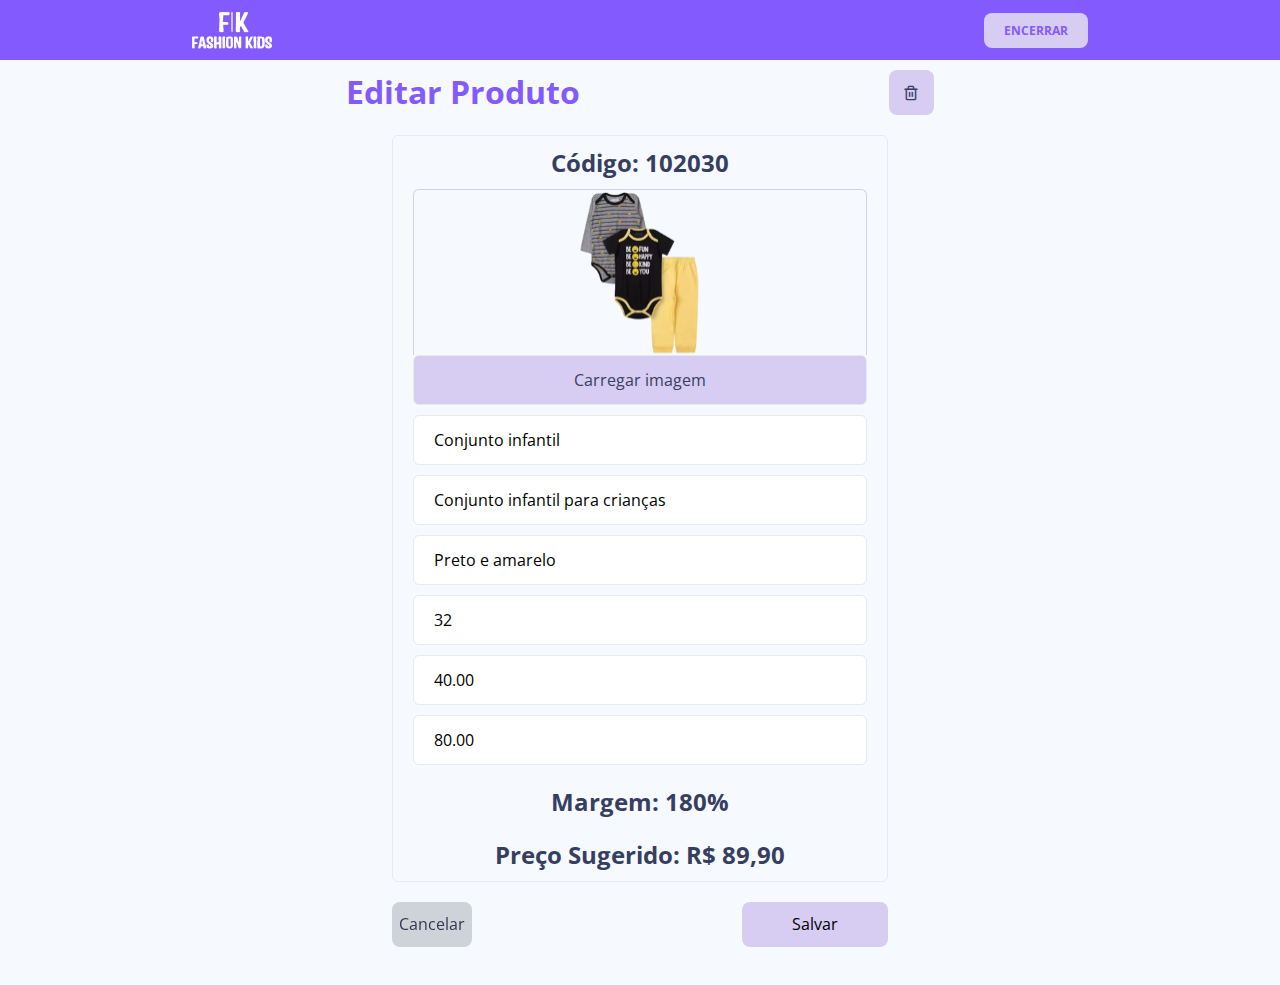
==== edit.html @ 9fb935d4 "Add files via upload" ====
<!DOCTYPE html>
<html lang="pt-BR">

<head>

  <meta charset="UTF-8">
  <meta http-equiv="X-UA-Compatible" content="IE=edge">
  <meta name="viewport" content="width=device-width, initial-scale=1.0">
  <title>Home - FashionKids</title>

  <!-- STYLES -->
  <link rel="stylesheet" href="styles/global.css">
  <link rel="stylesheet" href="styles/edit.css">

  <!-- ICONS -->
  <link rel="stylesheet" href="assets/fonts/style.css">

  <!-- FONTS -->
  <link rel="preconnect" href="https://fonts.googleapis.com">
  <link rel="preconnect" href="https://fonts.gstatic.com" crossorigin>
  <link href="https://fonts.googleapis.com/css2?family=Open+Sans&family=Poppins:wght@400;500;700&display=swap" rel="stylesheet">

</head>

<body>

  <div id="edit">

    <header>

      <nav class="content">

        <img src="/assets/logo.png" alt="logo">
        <a href="/login.html">ENCERRAR</a>

      </nav>

    </header>

 
    
    <main class="content">

      <div class="title-edit">

        <h1>Editar Produto</h1>

        <a href="#" onclick="Modal.open()">
          <div class="icon-trash-2"></div>
        </a>

      </div>


      <form action="">

        <div class="form-container">

          <h2>Código: 102030</h2>

          <div class="img-preview">

            <img id="preview"src="/assets/conjunto_babys.svg" alt="pré vizualização">

          </div>

          <label for="upload-image" class="upload-image">Carregar imagem</label>
          <input type="file" src="" id="upload-image">
  
            
          <label for="name-product" class="sr-only">Nome do Produto</label>
          <input id="name-product" type="text" placeholder="Nome do Produto" value="Conjunto infantil" >
  
          <label for="description" class="sr-only">Descrição</label>
          <input id="description" type="passtextword" placeholder="Descrição" value="Conjunto infantil para crianças" >
  
          <label for="color" class="sr-only">Cor</label>
          <input id="color" type="passwtextord" placeholder="Cor" value="Preto e amarelo" >
  
          <label for="size" class="sr-only">Tamanho</label>
          <input id="size" type="text" placeholder="Tamanho" value="32" >
  
          <label for="cost" class="sr-only">Custo</label>
          <input id="cost" type="number" placeholder="Custo" value="40.00" >
  
          <label for="sale-price" class="sr-only">Preço de Venda</label>
          <input id="sale-price" type="number" placeholder="Preço de Venda" value="80.00" >
  
          <h2>Margem: 180%</h2>
  
          <h2>Preço Sugerido: R$ 89,90</h2>

        </div>

        <div class="action">
            
          <a href="/home.html">Cancelar</a>
          <button>Salvar</button>
          
        </div>

      </form>
      
    </main>







    <div class="modal-filter">

      <div class="modal">

        <div class="form">

          <div class="header">

            <img src="/assets/trash.svg" alt="filtro">
            <h2>Deseja mesmo deletar este produto?</h2>

          </div>
            

          <form action="#">

            <div class="action-modal">
              <a href="#" onclick="Modal.close()" class="button-cancel">Cancelar</a>
              <button>Deletar</button>
            </div>

          </form>

        </div>

         

      </div>

    </div>


  </div>



  <script>

    const Modal = {

      open() {
        
        document
          .querySelector('.modal-filter')
          .classList.add('active')
      },

      close() {
        document
          .querySelector('.modal-filter')
          .classList.remove('active')
      }
    }

    /* realiza o preview da imagem selecionada */
    function readImage() {

      if (this.files && this.files[0]) {

        const file = new FileReader();

        file.onload = function(e) {
          document.getElementById("preview").src = e.target.result;
        }

        file.readAsDataURL(this.files[0]);
      
      }

    }

    document.getElementById("upload-image").addEventListener("change", readImage, false);

  </script>

  
</body>

</html>
---- styles/global.css ----
* {
  margin: 0;
  padding: 0;
  border:none;
  text-decoration: none;
  box-sizing: border-box;
}


html {

  --color-primary: #835AFD;
  --color-ligth: #D7CCF2;
  --color-dark: #363F5F;
  --color-dark-second: #551A8B;
  --color-background: #F6FAFF;
  --color-white: #FAFAFA;
  --color-grey-light: #E5EAF1;
  --color-grey-grey: #A1B2CD;
  --color-red: #E83F5B;
  --color-green: #36B336;


  /*
  --color-primary: #835AFD;
  --color-ligth: #B399FF;
  --color-background: #F6FAFF;
  --color-white: #FAFAFA;
  --color-grey-light: #E5EAF1;
  --color-grey-grey: #A1B2CD;
  --color-red: #E83F5B;
  --color-green: #36B336;
  */

  /* é utilizado dessa forma para não precisar dividir por 16, ai divide por 10*/
  font-size: 62.5%; /* 62.5% = 10px */

}

body {
  height: 100vh;
  background: var(--color-background);
}

body, button, input, textarea, select {
  /* clamp = intervalo de tamanho 
      Se a tela for menor ele atribui 14px
      Se a tela for tamanho padrão 1.6rem
      Se a tela for bem maior que o padrão 2vw
  */
  font-size: clamp(14px, 1.6rem, 2vw);

  font-family: 'Open Sans', sans-serif;
  /*font-family: 'Poppins', sans-serif;*/ ;

  outline: none;

}

button {
  cursor: pointer;
}

.content {
  width: 100%;
  margin: 0 auto;
}

.sr-only {
  position: absolute;
  height: 1px;
  width: 1px;
  padding: 0;
  margin: -1px;
  overflow: hidden;
  clip-path: react(0, 0, 0, 0);
  white-space: nowrap;
  border-width: 0;
}
---- styles/edit.css ----
.content {
  max-width: 95%;
  margin: 0 auto;
}


/* ==================== ### HEADER ### =========================== */

#edit header {

  display: flex;

  background: var(--color-primary);
  height: 6rem;

  width: 100%;
  position: fixed;
  top: 0;
  left: 0;
  z-index: 10;
}

#edit header nav {
  width: 100%;

  display: flex;
  align-items: center;
  justify-content: space-between;

}

#edit header img {
  width: auto;
}

#edit header a {

  display: flex;
  align-items: center;
  text-align: center;

  background: var(--color-ligth);
  color: var(--color-primary);
  /*border: 1px solid var(--color-white);*/

  padding: 0.9rem 2rem;
  /*height: 3rem;*/


  font-size: 1.2rem;
  font-weight: bold;

  border-radius: 0.8rem;
}

#edit header a:hover {
  filter: brightness(1.1) /*"brightness" -. aplica um brilho */
}

/* ==================== ### MAIN ### =========================== */

#edit main {
  margin-top: 7rem;
}

#edit main .title-edit {

  display: flex;
  justify-content:space-around;

}

#edit main h1 {
  text-align: center;
  color: var(--color-primary);
}

#edit main a {
  display: flex;
  justify-content: center;
  align-items: center;
  height: 4.5rem;
  width: 4.5rem;
  border-radius: 0.8rem;
  background: var(--color-ligth);
  color: var(--color-dark);
}

/* ----- FORM REGISTER ------- */

#edit main form {

  height: 85rem;
}

#edit main form .form-container {
  display:flex;
  flex-direction: column;

  padding: 0 2rem;
  margin-top: 2rem ;

  border: 0.1rem solid var(--color-grey-light);
  border-radius: 0.6rem;
}

#edit main form .form-container h2 {
  text-align: center;
  padding: 1rem 0;
  color: var(--color-dark);
}

#edit main form .form-container .img-preview {
  display: flex;
  flex-direction: column;
  justify-content: center;
  align-items: center;

  border: 0.1rem solid var(--color-ligth);
  border-bottom: none;

  border-radius: 0.6rem 0.6rem 0 0;
}

#edit main form .form-container .img-preview img {
  width: 12.0rem
}

#edit main form .form-container input[type="file"] {
  display: none;
}

#edit main form .form-container .upload-image {
  display: flex;
  align-items: center;
  justify-content: center;

  border: 0.1rem solid var(--color-grey-light);
  padding: 0 2rem;
  margin-bottom: 1rem;
  height: 5rem;
  border-radius: 0.6rem;

  background: var(--color-ligth);
  color: var(--color-dark);
  
  cursor: pointer;
  transition: 0.3s;
}

#edit main form .form-container .upload-image:hover{
  filter: brightness(1.1)
} 

#edit main form .form-container input {
  border: 0.1rem solid var(--color-grey-light);
  padding: 0 2rem;
  margin-bottom: 1rem;
  height: 5rem;
  border-radius: 0.6rem;
}

#edit main form .action {
  display: flex;
  justify-content: space-between;
  width: 100%;
  margin-top: 2rem;
  margin-bottom: 20rem;
}

#edit main form .action a {

  padding: 2rem 4rem;
  border-radius: 0.8rem;

  color: var(--color-dark);
  background: var(--color-grey-light);
  filter: brightness(90%);
}

#edit main form .action a:hover {
  filter: brightness(85%);
}

#edit main form .action button {
  padding: 0 5rem;
  border-radius: 0.8rem;

  background: var(--color-ligth);
  color:var(--color-black)
}

#edit main form .action button:hover {
  filter: brightness(85%);
}


/* ==================== ### MODAL - TRASH ### =========================== */

.modal-filter {
  width: 100%;
  height: 100%;

  background-color: rgba(0, 0, 0, 0.7);

  position: fixed;
  top: 0;
  z-index: 20;

  display: flex;
  align-items: center;
  justify-content: center;

  opacity: 0;
  visibility: hidden;
}

.modal-filter.active {
  opacity: 1;
  visibility: visible;
}

.modal {
  padding: 2.4rem;
  border-radius: 0.8rem;
  width: 80%;
  max-width: 50rem;

  background: #F0f2F5;
}

.modal-filter.active .modal .form .header{

  display: flex;
  flex-direction: column;
  justify-content: center;
  align-items: center;
  text-align: center;

}


.modal-filter.active .modal .form .header img {

  width: 8rem;
  margin-bottom: 2rem;
}

.modal-filter.active .modal .form form select {

  border: 0.1rem solid var(--color-grey-light);
  padding: 0 5rem;
  margin-top: 4rem;
  margin-bottom: 1.5rem;
  width: 100%;
  height: 5rem;
  border-radius: 0.8rem;
}

.modal-filter.active .modal .form form .action-modal{

  display: flex;
  justify-content: space-between;
  width: 100%;
  margin-top: 2rem;

}

.modal-filter.active .modal .form form .action-modal a {

  padding: 2rem 3rem;
  border-radius: 0.8rem;

  color: var(--color-dark);
  background: var(--color-grey-light);
  filter: brightness(90%);

}

.modal-filter.active .modal .form form .action-modal a:hover {
  filter: brightness(85%);
}

.modal-filter.active .modal .form form .action-modal button {

  padding: 0 3.5rem;
  border-radius: 0.8rem;

  background: var(--color-red);
  color:var(--color-white)

}

.modal-filter.active .modal .form  form .action-modal button:hover {
  filter: brightness(90%);
}

/* ### --- --- --- --- --- --- --- --- --- --- --- ### */
/* ### --- --- --- MEDIA QUERIES --- --- --- ---   ### */
/* ### --- medium large devices: mais de 980px --- ### */
/* ### --- --- --- --- --- --- --- --- --- --- --- ### */

@media(min-width: 980px) {

  .content {
    max-width: 70%;
    margin: 0 auto;
  }

/* ==================== ### MAIN ### =========================== */




  #edit main form {
    padding: 0 20rem;
  }

}
---- assets/fonts/style.css ----
@font-face {
  font-family: 'icomoon';
  src:  url('fonts/icomoon.eot?b46oq4');
  src:  url('fonts/icomoon.eot?b46oq4#iefix') format('embedded-opentype'),
    url('fonts/icomoon.ttf?b46oq4') format('truetype'),
    url('fonts/icomoon.woff?b46oq4') format('woff'),
    url('fonts/icomoon.svg?b46oq4#icomoon') format('svg');
  font-weight: normal;
  font-style: normal;
  font-display: block;
}

[class^="icon-"], [class*=" icon-"] {
  /* use !important to prevent issues with browser extensions that change fonts */
  font-family: 'icomoon' !important;
  speak: never;
  font-style: normal;
  font-weight: normal;
  font-variant: normal;
  text-transform: none;
  line-height: 1;

  /* Better Font Rendering =========== */
  -webkit-font-smoothing: antialiased;
  -moz-osx-font-smoothing: grayscale;
}

.icon-filter:before {
  content: "\e900";
}
.icon-trash-2:before {
  content: "\e901";
}
.icon-search:before {
  content: "\e902";
}
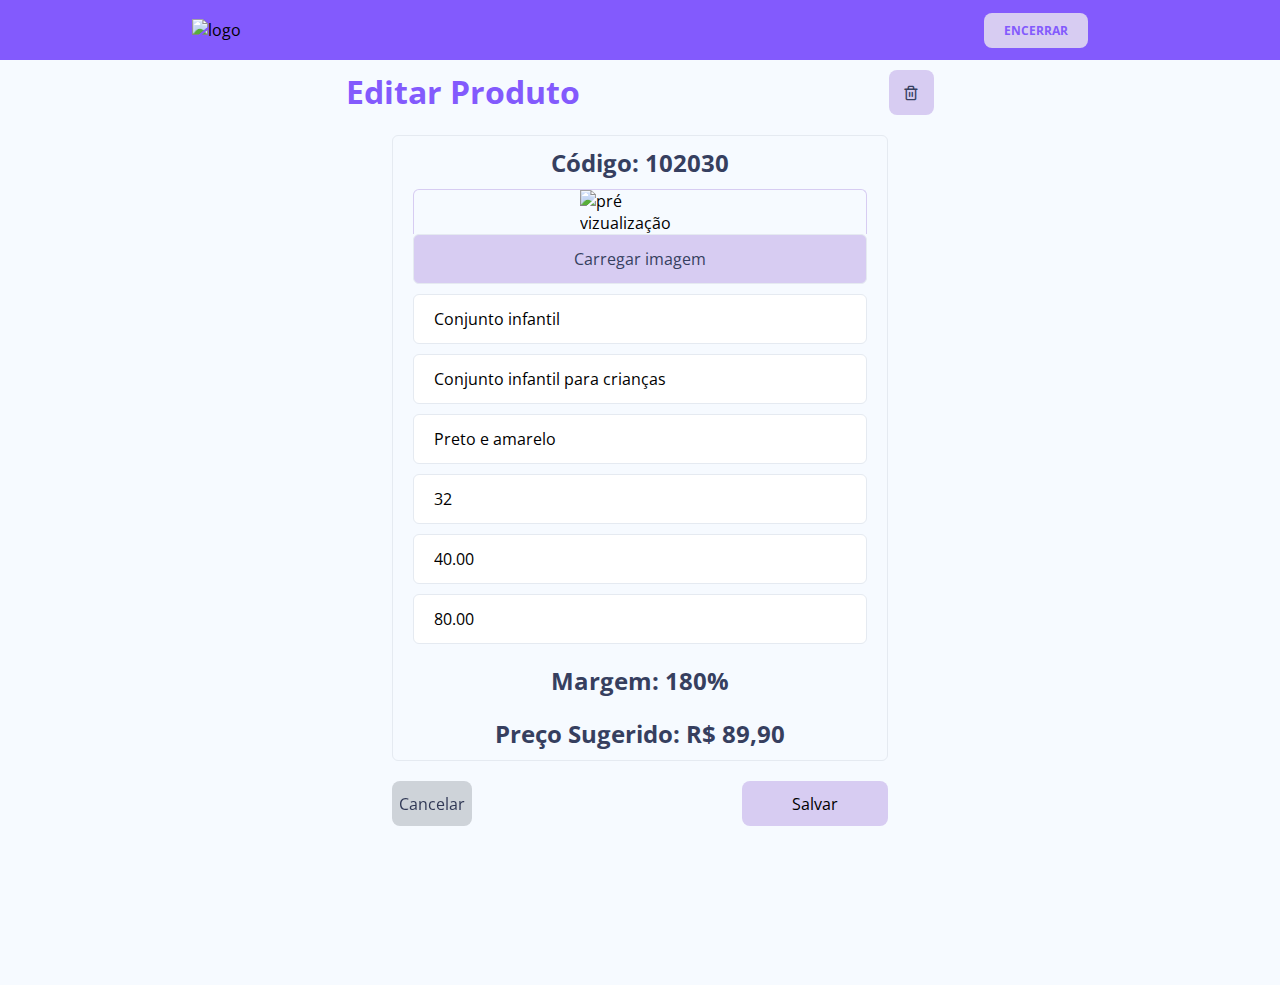
==== commit 87931c11: "Update edit.html" ====
--- a/edit.html
+++ b/edit.html
@@ -30,8 +30,8 @@
 
       <nav class="content">
 
-        <img src="/assets/logo.png" alt="logo">
-        <a href="/login.html">ENCERRAR</a>
+        <img src="/fashionKids-test/assets/logo.png" alt="logo">
+        <a href="/fashionKids-test/login.html">ENCERRAR</a>
 
       </nav>
 
@@ -60,7 +60,7 @@
 
           <div class="img-preview">
 
-            <img id="preview"src="/assets/conjunto_babys.svg" alt="pré vizualização">
+            <img id="preview"src="/fashionKids-test/assets/conjunto_babys.svg" alt="pré vizualização">
 
           </div>
 
@@ -94,7 +94,7 @@
 
         <div class="action">
             
-          <a href="/home.html">Cancelar</a>
+          <a href="/fashionKids-test/home.html">Cancelar</a>
           <button>Salvar</button>
           
         </div>
@@ -117,7 +117,7 @@
 
           <div class="header">
 
-            <img src="/assets/trash.svg" alt="filtro">
+            <img src="/fashionKids-test/assets/trash.svg" alt="filtro">
             <h2>Deseja mesmo deletar este produto?</h2>
 
           </div>
@@ -187,4 +187,4 @@
   
 </body>
 
-</html>+</html>
